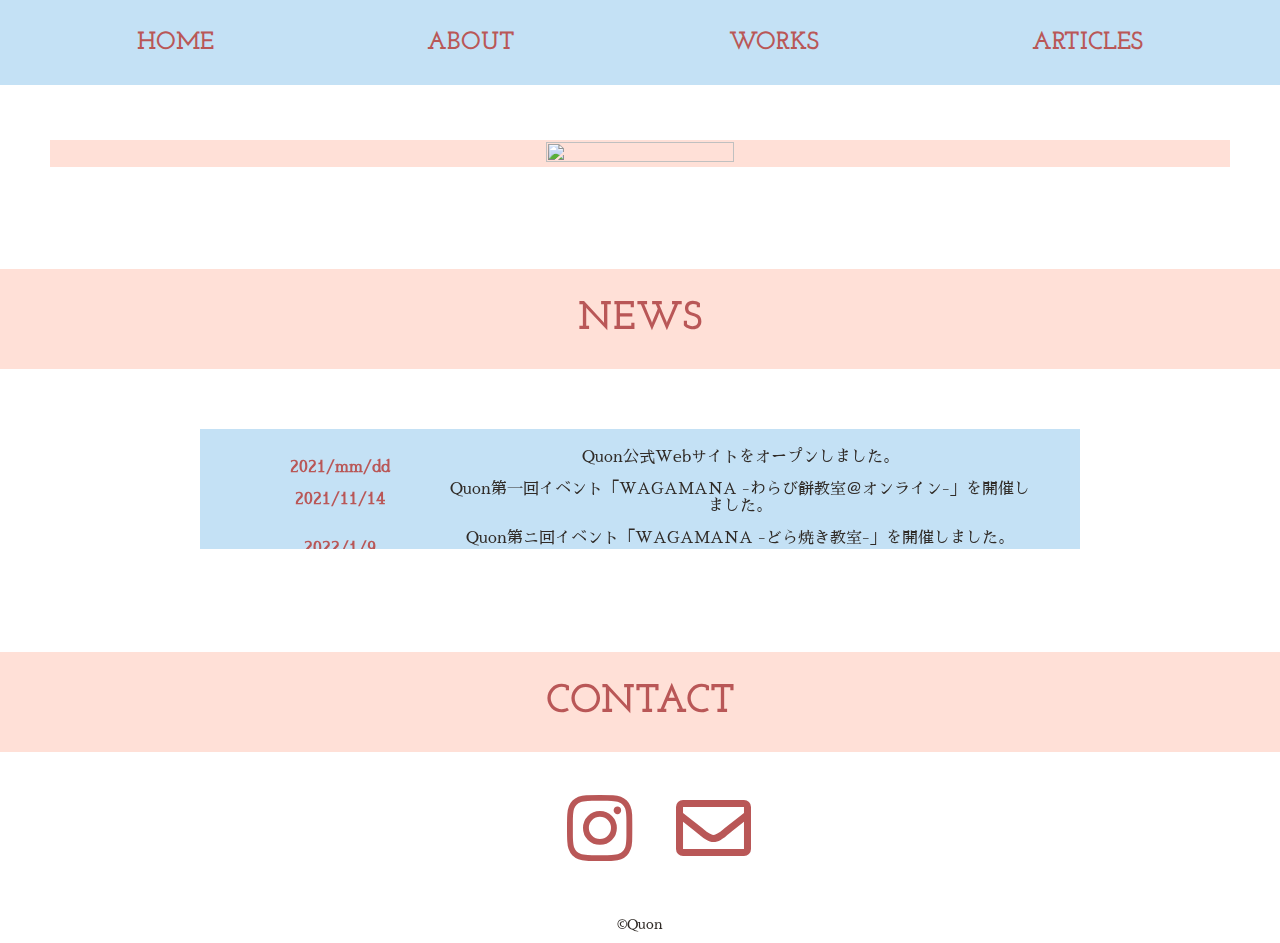
==== index.html @ 31dcb2d1 "Add files via upload" ====
<!DOCTYPE html>
<html>
    <head prefix="og: http://ogp.me/ns# fb: http://ogp.me/ns/ fb#website: http://ogp.me/ns/ website#">
        
        <title>Quon</title>
        
        <meta charset="utf-8">
        <meta name="viewport" content="width=device-width, initial-scale=1.0">
        <link rel="stylesheet" href="home/stylesheet.css" type="text/css">
        <link rel="shortcut icon" href="pictures/Quon-Japan_orange.png">
        
        <!--GooGle Font-->
        <link href="https://fonts.googleapis.com/css?family=Sawarabi+Mincho" rel="stylesheet">
        <link rel="preconnect" href="https://fonts.gstatic.com">
        <link href="https://fonts.googleapis.com/css2?family=Josefin+Slab:wght@400;700&display=swap" rel="stylesheet">

        
        <!--Fontawesome-->
        <link href="https://use.fontawesome.com/releases/v5.6.1/css/all.css" rel="stylesheet">
        
        <!--OGP-->
        <meta property="og:url" content="" />
        <meta property="og:type" content="website" />
        <meta property="og:title" content="Quon" />
        <meta property="og:description" content="日本文化を高校生に伝えるために活動している京都の高校生4人組です。Quonは、遠い過去のことを遠い未来に伝えよう、と活動しています。" />
        <meta property="og:site_name" content="Tähti" />
        <meta property="og:image" content="pictures/Quon-Japan_orange.png" />
        
        <!--jQuery-->
        <script src="/js/jquery-3.5.1.min.js"></script>
        
        <script src="https://ajax.googleapis.com/ajax/libs/jquery/1.11.2/jquery.min.js"></script>
        
        <!--jQueryプログラム-->
        <script src="js/script.js"></script>
        
        <!--Slick-->
        <!--CSS-->
        <link rel="stylesheet" type="text/css" href="home/slick.css"/>
        <link rel="stylesheet" type="text/css" href="home/slick-theme.css"/>
        <link rel="stylesheet" type="text/css" href="home/common.css">
        <!--Java script-->
        <script type="text/javascript" src="home/slick.min.js"></script>
        <script type="text/javascript" src="home/common.js"></script>
        
    </head>
    
    <body>
        <!--ヘッダー-->
        <header>
            <nav id="nav">
                <ul>
                    <li class="menu english"><a href="index.html" class="menu-button">HOME</a></li>
                    <li class="menu english"><a href="about.html" class="menu-button">ABOUT</a></li>
                    <li class="menu english"><a href="works.html" class="menu-button">WORKS</a></li>
                    <li class="menu english"><a href="article.html" class="menu-button">ARTICLES</a></li>
                 </ul>
            </nav>
        </header>
        
         <!--コンテンツ-->
        <main>
            <div class="intro">
                <p><img src="pictures/Quon-Japan_orange.png" class="top-icon"></p>
            </div>

            <div class="content first">
                <h2 class="english">NEWS</h2>
                <div class="container" id="newsevent">
                    <dl>
                        <div class="flex">
                            <dt>2021/mm/dd</dt>
                            <dd>Quon公式Webサイトをオープンしました。</dd>
                        </div>
                        
                        <div class="flex">
                            <dt class="margin">2021/11/14</dt>
                            <dd>Quon第一回イベント「WAGAMANA -わらび餅教室＠オンライン-」を開催しました。</dd>
                        </div>
                        
                        <div class="flex">
                            <dt class="margin">2022/1/9</dt>
                            <dd>Quon第ニ回イベント「WAGAMANA -どら焼き教室-」を開催しました。</dd>
                        </div>
                    </dl>
                </div>
                
            </div>

            
            <div class="content third">
                <h2 class="english">CONTACT</h2>

                <a href="https://www.instagram.com/quon_japan/?hl=ja" target="_blank"><i class="fab fa-instagram fa-3x red"></i></a>
                <a href="mailto:quon.japan#64;gmail.com" target="_blank"><i class="far fa-envelope fa-3x red"></i></a>
                
            </div>
            
        </main>
        
        <footer>
            <small>&copy;Quon</small>
        </footer>
    </body>
    
</html>
---- home/stylesheet.css ----
*{
    margin: 0px;
    padding: 0px;
    color: #302B27;
}

body{
    width: 100%;
    font-family: "Sawarabi Mincho";
    background: #FFFFFF;
}

a{
    text-decoration: none;
}

a:hover{
    opacity: 0.7;
}

.english{
    font-family: 'Josefin Slab', serif;
}

header{
    position: fixed;
    width: 100%;
    z-index: 1;
}

nav ul{
    list-style: none;
    display: flex;
    justify-content: space-around;
    background: #c4e1f5;
}

nav a{
    color: #302B27;
    text-decoration: none;
    color: #b95757;
}

main{
    padding-top: 130px;
}

#newsevent{
    height: 120px;/*スクロールの高さ*/
	overflow-y: scroll;
    background:#c4e1f5
}

dl{
    
    width:80%;
    text-align: center;
}

/*Important!*/
.wrapping li{
    color: #FFFFFF;
    margin-left: auto;
    margin-right: auto;
}

.container{
    display: flex;
    justify-content: space-around;
}

.content h2{
    text-align: center;
    background-color: #ffe0d7;
    color: #b95757;
}

.pic1:hover{
    opacity: 0.75;
}

.third{
    text-align: center;
}

.fab{
    margin: 3%;
}

.pink{
    color: #ffe0d7;
}

.red{
    color: #b95757;
}

footer{
    font-family: "Sawarabi Mincho";
    text-align: center;
    font-size: 17px;
    margin: 10px;
}

/*パソコン*/
@media screen and (min-width: 1025px){
    h2{
        font-size: 40px;
    }
    
    p{
        font-size: 25px;
    }
    
    a{
        font-size: 25px;
    }
    
    nav a{
        font-size: 25px;
        font-weight: bold;
    }
    
    nav ul{
        padding: 30px;
        margin-bottom: 50px;
    }
    
    .intro{
        text-align: center;
        background: #ffe0d7;
        margin: 10px 50px;
    }
    
    .top-icon{
        width: 40%;
        height: 40%;
    }

    .content{
        margin-top: 8%;
    }
    
    .container{
        margin-top: 50px;
    }
    
    #newsevent{
        margin: 60px 200px 0px;
    }
    
    dl{
        padding: 10px;
        width: 800px;
    }   

    dt{
        color: #b95757;
        font-weight: bold;
        padding: 0 10px 0 0;
        width: 200px;
        float: left;
        margin-top: 10px;
        margin-bottom: 0px;
    }

    dd{
        color: #302B27;
        padding: 0 10px 0 0;
        margin-top: 10px;
        margin-bottom: 15px;
    }

    dl::after {
        content: '';
        display: block;
        clear: both;
    }
    
    .content h2{
        padding: 30px;
    }
    
    .event1{
        width: 60%;
        height: 60%;
        text-align: center;
    }
    
    .pic1{
        margin-top: 30px;
        margin: 20px auto;
        margin-top: 30px;
    }
    
    .coming{
        margin: 0 auto;
        border: 2px solid #302B27;
    }
    
    .third .box{
        margin: 4% 20%;
    }
    
}

/*Laptop*/
@media screen  and (min-width: 769px) and (max-width: 1024px){
    h2{
        font-size: 40px;
    }
    
    p{
        font-size: 20px;
    }
    
    a{
        font-size: 20px;
    }
    
    nav a{
        font-size: 20px;
        font-weight: bold;
    }
    
    nav ul{
        padding: 30px;
        margin-bottom: 50px;
    }
    
    
    .intro{
        text-align: center;
        background: #ffe0d7;
        margin: 10px 50px;
    }
    
    .top-icon{
        width: 60%;
        height: 60%;
    }

    .content{
        margin-top: 8%;
    }
    
    .container{
        margin-top: 50px;
    }
    
    #newsevent{
        margin: 60px 150px 0px;
        padding: 0 0 0 20px;
    }
    
    dl{
        padding: 10px;
        width: 800px;
    }   

    dt{
        color: #b95757;
        font-weight: bold;
        padding: 0 10px 0 0;
        width: 100px;
        float: left;
        margin-top: 10px;
        margin-bottom: 0px;
    }

    dd{
        color: #302B27;
        padding: 5px 10px 0 0;
        margin-top: 10px;
        margin-bottom: 15px;
    }

    dl::after {
        content: '';
        display: block;
        clear: both;
    }
    
    .content h2{
        padding: 20px;
    }
        
    .third .box{
        margin: 4% 20%;
    }
}

/*タブレット*/
@media screen  and (min-width: 481px) and (max-width: 768px){
    h2{
        font-size: 35px;
    }
    
    p{
        font-size: 20px;
    }
    
    a{
        font-size: 20px;
    }
    
    nav a{
        font-size: 20px;
        font-weight: bold;
    }
    
    nav ul{
        padding: 30px;
        margin-bottom: 50px;
    }
    
    .intro{
        text-align: center;
        background: #ffe0d7;
        margin: 10px 50px;
    }
    
    .top-icon{
        width: 60%;
        height: 60%;
    }

    .content{
        margin-top: 8%;
    }
    
    .container{
        margin-top: 50px;
    }
    
    #newsevent{
        margin: 60px 30px 0px;
        padding: 0 0 0 20px;
    }
    
    dl{
        padding: 10px;
        width: 800px;
    }   

    dt{
        color: #b95757;
        font-weight: bold;
        padding: 0 10px 0 0;
        width: 100px;
        float: left;
        margin-top: 10px;
        margin-bottom: 0px;
    }

    dd{
        color: #302B27;
        padding: 5px 10px 0 0;
        margin-top: 10px;
        margin-bottom: 15px;
    }

    dl::after {
        content: '';
        display: block;
        clear: both;
    }
    
    .content h2{
        padding: 15px;
    }
    
    .third .box{
        margin: 4% 15%;
    }
}

/*スマホ*/
@media screen  and (min-width: 1px) and (max-width: 480px){
    body{
        width: 100%;
    }
    
    h2{
        font-size: 20px;
    }
    
    p{
        font-size: 10px;
    }
    
    a{
        font-size: 10px;
    }
    
    nav a{
        font-size: 10px;
        font-weight: bold;
        margin: 10px;
    }
    
    nav ul{
        padding: 8px;
        margin-bottom: 20px;
    }
    
    main{
        padding-top: 40px;
    }   
    
    .intro{
        text-align: center;
        background: #ffe0d7;
        margin: 10px 50px;
    }
    
    .top-icon{
        width: 60%;
        height: 60%;
    }

    .content{
        margin-top: 8%;
    }
    
    .container{
        margin-top: 50px;
    }
    
    #newsevent{
        margin: 30px 30px 0px;
        padding: 0;
        height: 250px;
    }
    
    dl{
        padding: 5px;
        width: 800px;
    }   

    dt{
        color: #b95757;
        font-weight: bold;
        padding: 0 5px 0 0;
        width: 100px;
        float: left;
        margin-top: 10px;
        margin-bottom: 0px;
        font-size: 10px;
    }
    
    .margin{
        padding: 0 5px 25.5px 0;
    }

    dd{
        color: #302B27;
        padding: 5px 10px 0 0;
        margin-top: 10px;
        margin-bottom: 15px;
        font-size: 10px;
        text-align: left; 
    }
    
    
    dl::after {
        content: '';
        display: block;
        clear: both;
    }
    
    .content h2{
        padding: 8px;
    }
    
    .container{
        display: flex;
        justify-content: center;
    }
   
    .third .box{
        margin: 4% 15%;
    }
    
}
---- home/common.css ----
/*スライダー実装とデザイン*/
#wrap{
    background-color: #FFFFFF;
    padding: 50px 0px;
}
    
#slider{
    width: 70%;
    margin: 0 auto;
}

.wrapping img{
    width: 80%;
    text-align: center;
}

.slider-item{
    margin: 0 auto;
}
    
.slide-arrow{
    position: absolute;
    top: 50%;
    margin-top: -15px;
}

.prev-arrow{
    background-color: #FFFFFF;
    left: -40px;
    width: 0;
    height: 0;
    border-left: 0 solid transparent;
    border-right: 15px solid #b95757;
    border-top: 10px solid transparent;
    border-bottom: 10px solid transparent;
}

.next-arrow{
    background-color: #FFFFFF;
    right: -40px;
    width: 0;
    height: 0;
    border-right: 0 solid transparent;
    border-left: 15px solid #b95757;
    border-top: 10px solid transparent;
    border-bottom: 10px solid transparent;
}
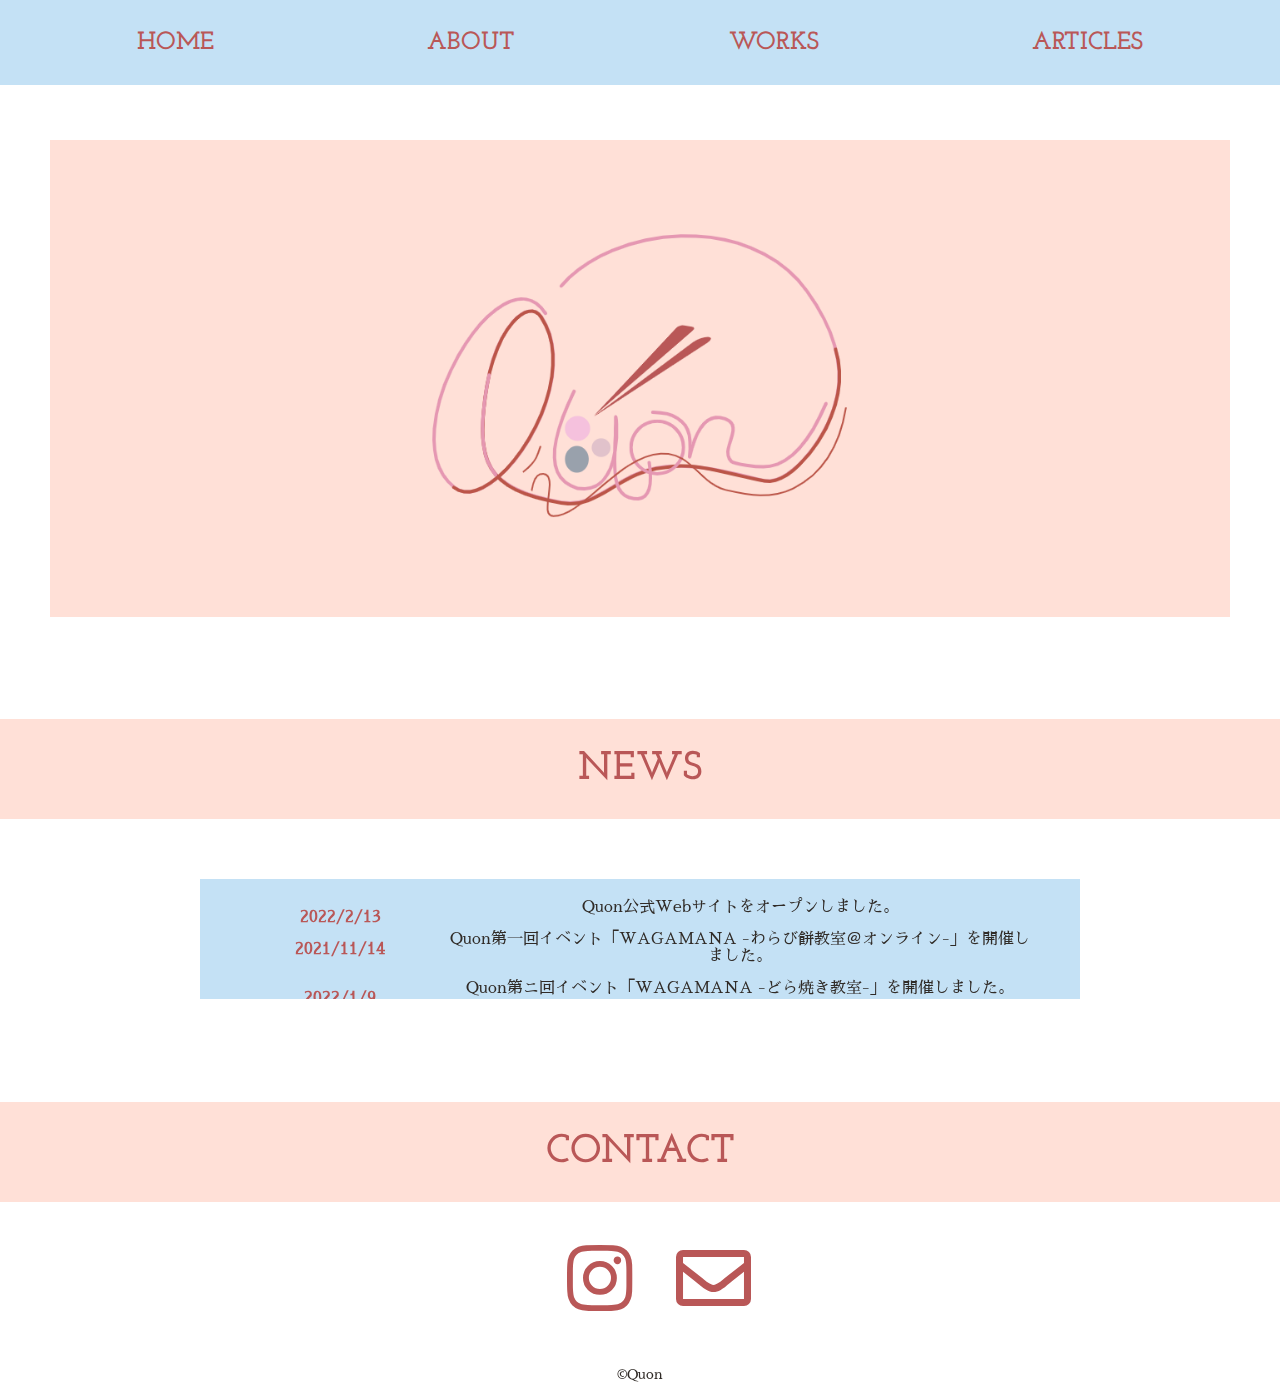
==== commit 00e75747: "Update index.html" ====
--- a/index.html
+++ b/index.html
@@ -69,7 +69,7 @@
                 <div class="container" id="newsevent">
                     <dl>
                         <div class="flex">
-                            <dt>2021/mm/dd</dt>
+                            <dt>2022/2/13</dt>
                             <dd>Quon公式Webサイトをオープンしました。</dd>
                         </div>
                         
@@ -103,4 +103,4 @@
         </footer>
     </body>
     
-</html>+</html>
